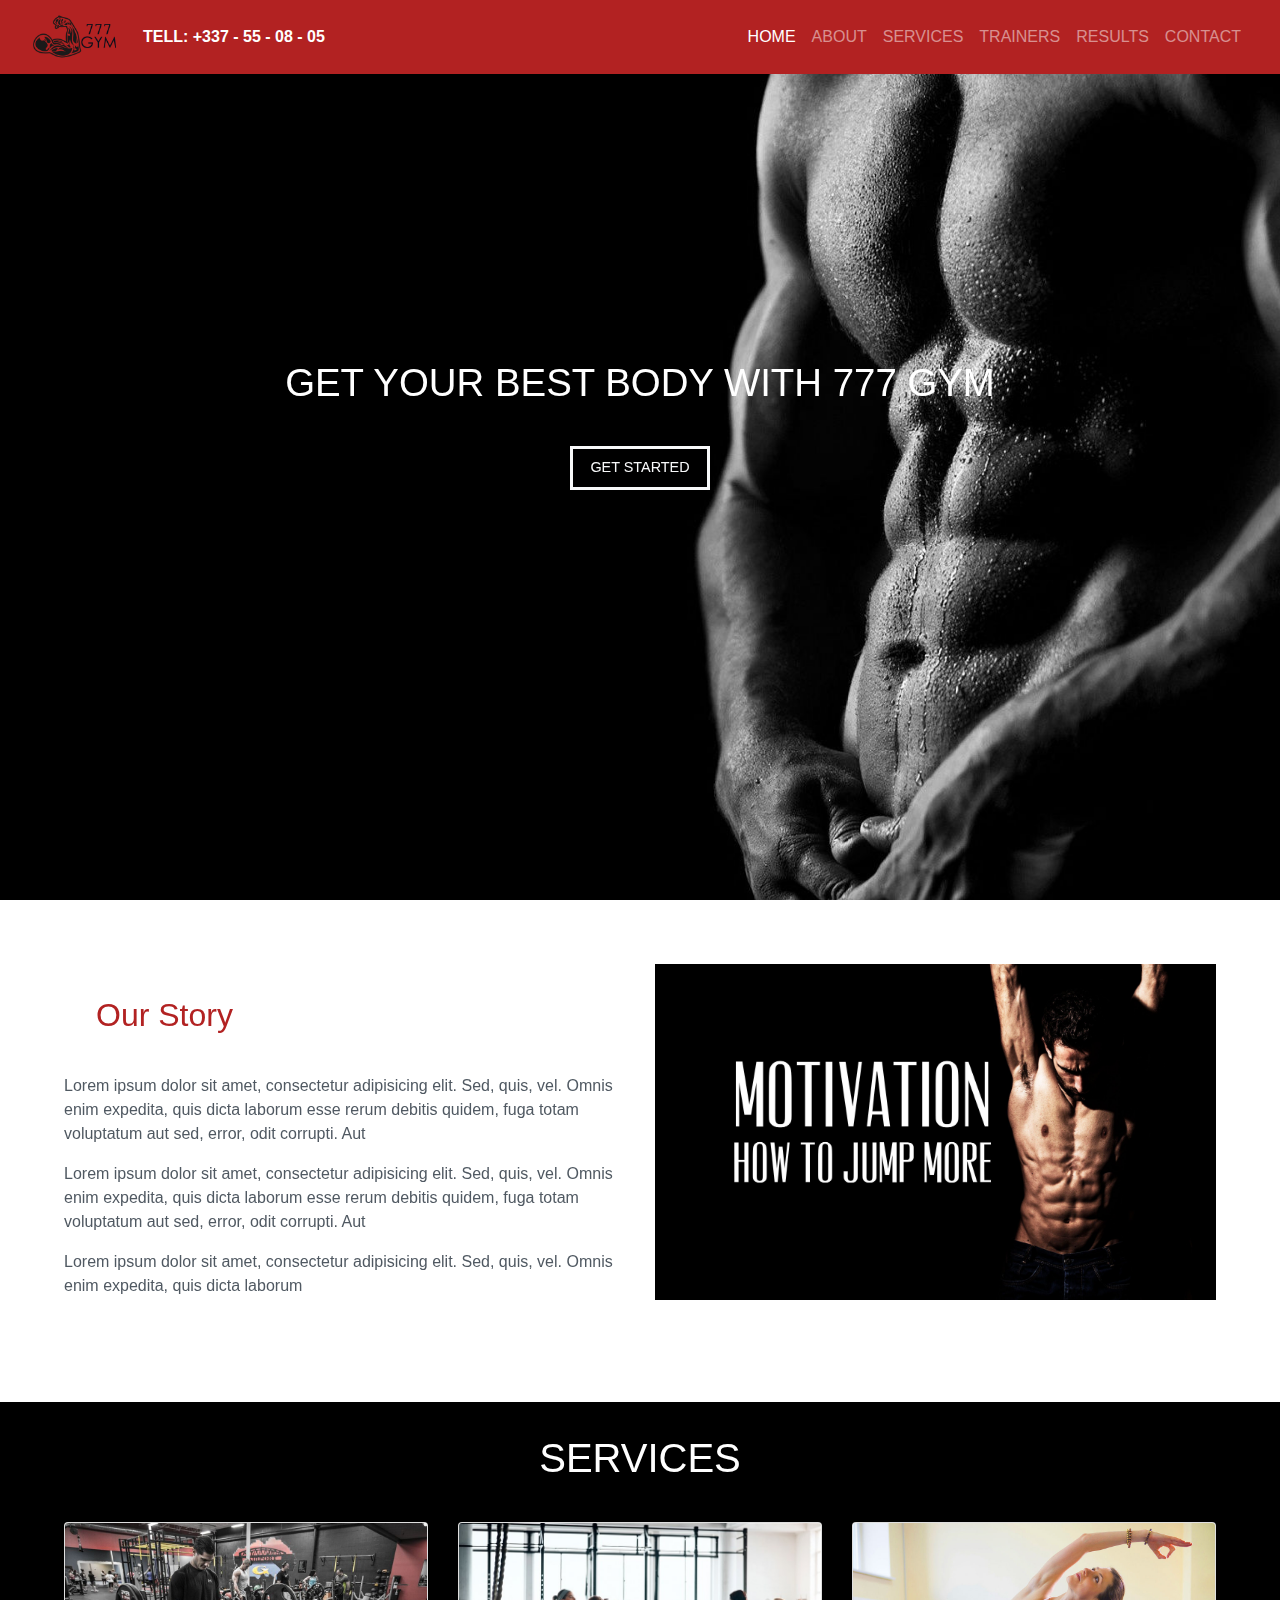
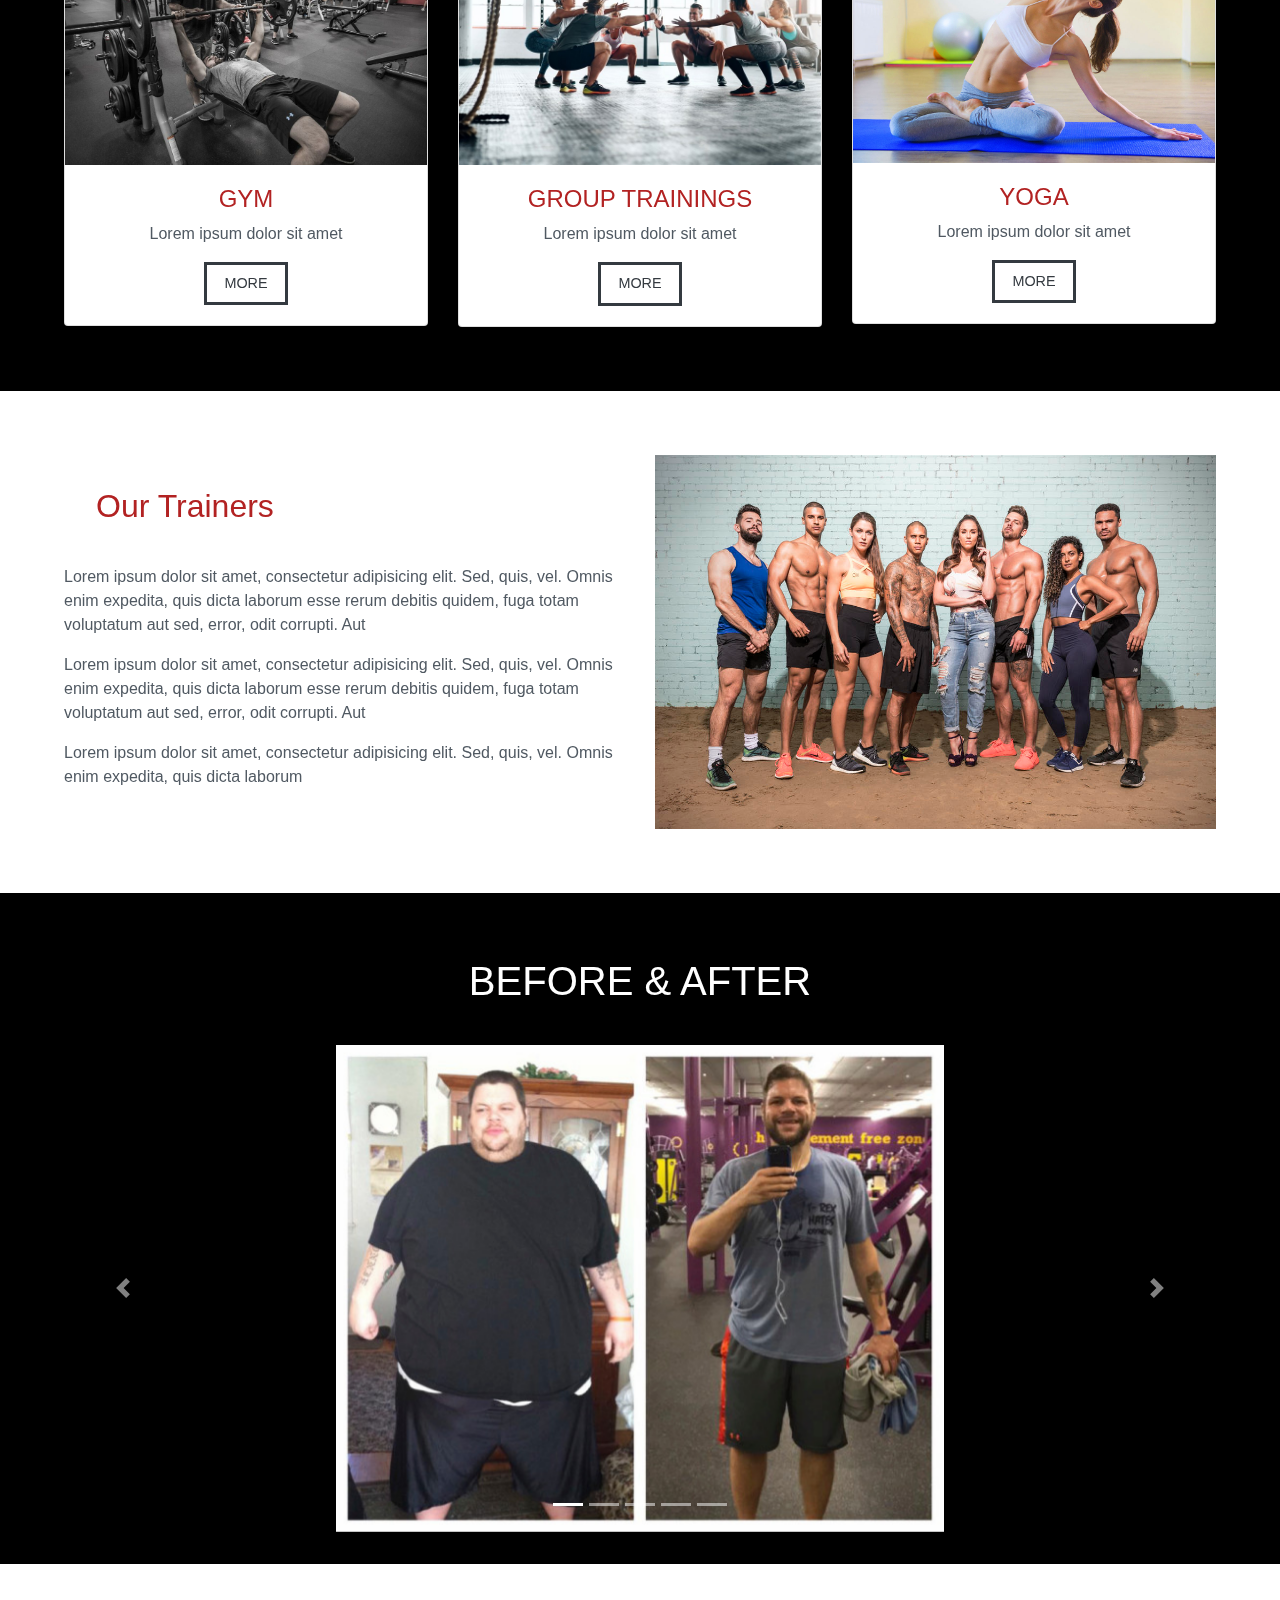
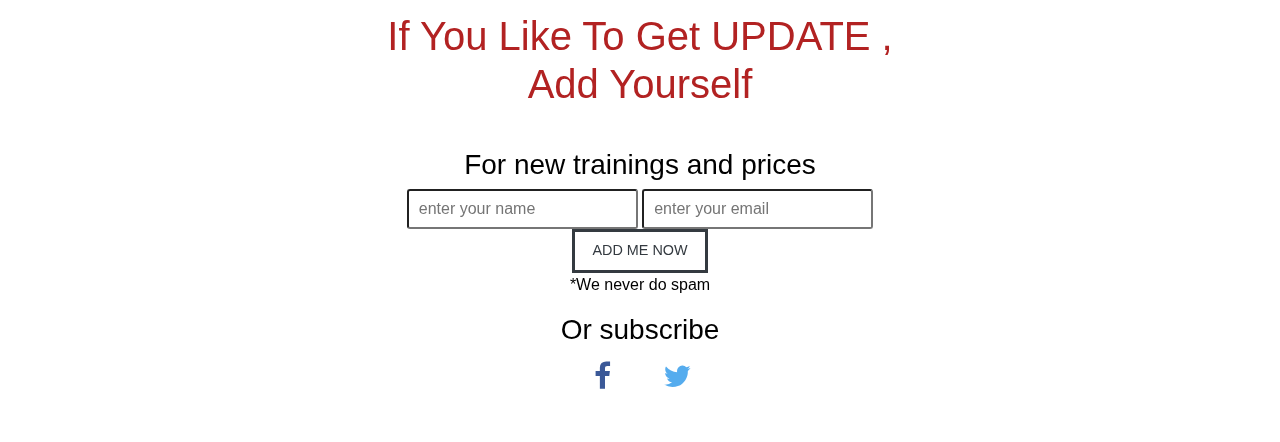
==== fitness/index.html @ ab0f04ff "fitness" ====
<!DOCTYPE html>
<head>
	<meta charset="utf-8">
	<meta name="viewport" content="width=device-width, initial-scale=1">
	<title>Fitness</title>
	<link rel="stylesheet" href="https://cdnjs.cloudflare.com/ajax/libs/font-awesome/4.7.0/css/font-awesome.min.css">
	<link rel="stylesheet" href="https://stackpath.bootstrapcdn.com/bootstrap/4.1.0/css/bootstrap.min.css">
	<link rel="stylesheet" href="main.css">
</head>
<body data-spy="scroll" data-target="#menu">

<!-- Start home section -->

<div id="home">

<!-- Navigation -->

<nav class="navbar navbar-dark navbar-expand-md fixed-top">
	<div class="container-fluid">
		<a href="#" class="navbar-brand">
			<img src="img/logo.png" alt="logo">
		</a>
		<strong>
			TELL: +337 - 55 - 08 - 05
		</strong>
		<button class="navbar-toggler" type="button" data-toggle="collapse" data-target="#menu">
			<span class="navbar-toggler-icon"></span>
		</button>
		<div class="collapse navbar-collapse" id="menu">
			<ul class="navbar-nav ml-auto">
				<li class="nav-item">
					<a href="#home" class="nav-link">
						Home
					</a>
				</li>
				<li class="nav-item">
					<a href="#about" class="nav-link">
						About
					</a>
				</li>
				<li class="nav-item">
					<a href="#services" class="nav-link">
						Services
					</a>
				</li>
				<li class="nav-item">
					<a href="#trainers" class="nav-link">
						Trainers
					</a>
				</li>
				<li class="nav-item">
					<a href="#results" class="nav-link">
						Results
					</a>
				</li>
				<li class="nav-item">
					<a href="#contact" class="nav-link">
						Contact
					</a>
				</li>
			</ul>
		</div>
	</div>	
</nav>

<!-- Start Landing page -->

<div class="landing">
	<div class="home-wrap">
		<div class="home-inner">
			
		</div>
	</div>
</div>

<!-- start landing page caption -->

<div class="caption center-block text-center">
	<h3>
		get your best body with 777 gym
	</h3>
	<a href="#services" class="btn btn-outline-light">Get Started</a>
</div>
</div> <!-- End of the home section -->

<!-- start about section -->

<div id="about" class="about">
	<div class="container-fluid padding">
		<div class="row padding">
			<div class="col-md-12 col-lg-6">
				<h2 class="padding">
					Our Story
				</h2>
				<p>
					Lorem ipsum dolor sit amet, consectetur adipisicing elit. Sed, quis, vel. Omnis enim expedita, quis dicta laborum esse rerum debitis quidem, fuga totam voluptatum aut sed, error, odit corrupti. Aut
				</p>
				<p>
					Lorem ipsum dolor sit amet, consectetur adipisicing elit. Sed, quis, vel. Omnis enim expedita, quis dicta laborum esse rerum debitis quidem, fuga totam voluptatum aut sed, error, odit corrupti. Aut
				</p>
				<p>
					Lorem ipsum dolor sit amet, consectetur adipisicing elit. Sed, quis, vel. Omnis enim expedita, quis dicta laborum 
				</p>
				<br>
			</div>
			<div class="col-lg-6">
				<img src="img/wp2384495.jpg" alt="team" class="image-fluid">
			</div>
		</div>
	</div>
</div>

 <!-- End of about sectin -->

<div id="services" class="services padding">
	<h1 class="text-center">
		SERVICES
	</h1>
	<div class="row padding">
		<div class="col-md-4">
			<div class="card text-center zoom">
				<img src="img/free-weights-golds-gym.jpeg" alt="card" class="card-img-top">
				<div class="card-body">
					<h4>
						GYM
					</h4>
					<p>
						Lorem ipsum dolor sit amet
					</p>
					<a href="#about" class="btn btn-outline-dark" data-toggle="modal" data-target="#myModal">More</a>
		    	</div>
			</div>
		</div>
		<div class="col-md-4">
			<div class="card text-center zoom">
				<img src="img/170905-working-out-group-ac-512p_2b5db137b66bedb7f1d96c24b8ca1b8a.fit-760w.jpg" alt="card" class="card-img-top">
				<div class="card-body">
					<h4>
						GROUP TRAININGS
					</h4>
					<p>
						Lorem ipsum dolor sit amet
					</p>
					<a href="#about" class="btn btn-outline-dark" data-toggle="modal" data-target="#myModal">More</a>
				</div>
			</div>
		</div>
		<div class="col-md-4">
			<div class="card text-center zoom">
				<img src="img/Yoga-pose-3.jpg" alt="card" class="card-img-top">
				<div class="card-body">
					<h4>
						YOGA
					</h4>
					<p>
						Lorem ipsum dolor sit amet
					</p>
					<a href="#about" class="btn btn-outline-dark" data-toggle="modal" data-target="#myModal">More</a>
				</div>
			</div>
		</div>
	</div>
	<div id="myModal" class="modal fade" role="dialog">
						<div class="modal-dialog">
						    <div class="modal-content">
						    	<div class="modal-header">
						      		<h4 class="modal-title">777 GYM</h4>
						        	<button type="button" class="close" data-dismiss="modal">&times;</button>
						      	</div>
						      	<div class="modal-body">
						        	<p>Lorem ipsum dolor sit amet, consectetur adipisicing elit. Consequuntur vero sed tenetur pariatur, beatae nemo impedit, magnam culpa dolores, amet alias sit maiores? Quaerat commodi, magni distinctio animi, sint illum.</p>
						        	<p>
						        		TELL: +337 - 55 - 08 - 05
						        	</p>
						      	</div>
						    </div>
						</div>
					</div>
</div> <!-- end of services section -->

<!-- start trainers section -->

<div id="trainers" class="trainers">
	<div class="container-fluid padding">
		<div class="row padding">
			<div class="col-md-12 col-lg-6">
				<h2 class="padding">
					Our Trainers
				</h2>
				<p>
					Lorem ipsum dolor sit amet, consectetur adipisicing elit. Sed, quis, vel. Omnis enim expedita, quis dicta laborum esse rerum debitis quidem, fuga totam voluptatum aut sed, error, odit corrupti. Aut
				</p>
				<p>
					Lorem ipsum dolor sit amet, consectetur adipisicing elit. Sed, quis, vel. Omnis enim expedita, quis dicta laborum esse rerum debitis quidem, fuga totam voluptatum aut sed, error, odit corrupti. Aut
				</p>
				<p>
					Lorem ipsum dolor sit amet, consectetur adipisicing elit. Sed, quis, vel. Omnis enim expedita, quis dicta laborum 
				</p>
				<br>
			</div>
			<div class="col-lg-6">
				<img src="img/cgp_1622_copy.jpg" alt="team" class="image-fluid">
			</div>
		</div>
	</div>
</div>

 <!-- End of trainers sectin -->

<!-- start of the tour section -->

<div id="results" class="results padding">
	<h1 class="padding text-center">
		BEFORE & AFTER
	</h1>
	<div id="slides" class="carousel slide text-center" data-ride="carousel">
	<ul class="carousel-indicators">
		<li data-target="#slides" data-slide-to="0" class="active">
		</li>
		<li data-target="#slides" data-slide-to="1">
		</li>
		<li data-target="#slides" data-slide-to="2">	
		</li>
		<li data-target="#slides" data-slide-to="3">
		</li>
		<li data-target="#slides" data-slide-to="4">
		</li>
	</ul>
	<div class="carousel-inner">
		<div class="carousel-item active">
			<img src="img/weight-loss-couple_2_2.jpg" alt="background">
			<div class="carousel-caption">
			</div>
		</div>
		<div class="carousel-item">
			<img src="img/8-Month-Before--After-Weight-Loss-Instagram.jpg" alt="background">
		</div>
		<div class="carousel-item">
			<img src="img/98-weight-loss-before-after.png" alt="background">
		</div>
		<div class="carousel-item">
			<img src="img/59fb2aebf0886-before-after-weight-loss-success-stories-273-59d7680b9d876__700.jpg" alt="background">
		</div>
		<div class="carousel-item">
			<img src="img/o.jpg" alt="background">
		</div>
	</div>
	<a class="carousel-control-prev" href="#slides" role="button" data-slide="prev">
		<span class="carousel-control-prev-icon" aria-hidden="true"></span>
	    <span class="sr-only">Previous</span>
	</a>
    <a class="carousel-control-next" href="#slides" role="button" data-slide="next">
	    <span class="carousel-control-next-icon" aria-hidden="true"></span>
	    <span class="sr-only">Next</span>
    </a>
</div>
</div> <!-- end of the tours section -->

<!-- Contact section -->

<div id="contact" class="contact">
	<div class="container-fluid footer">
		<div class="row">
			<div class="col-3"></div>
			<div class="col-6">
				<h1 class="text-center padding">
					If You Like To Get UPDATE , Add Yourself
				</h1>
				<h3 class="text-center">
					For new trainings and prices
				</h3>
					<div class="subscripe text-center">
						<form action="" method="post">
							<input type="text" name="name" placeholder="enter your name">
							<input type="email" name="mail" placeholder="enter your email">
							<input type="submit" value="Add me now" class="btn btn-outline-dark">
						</form>
					</div>
				<p class="text-center">
					*We never do spam
				</p>
				<h3 class="text-center">
					Or subscribe
				</h3>
				<div class="social text-center">
					<a href="#" class="fa fa-facebook"></a>
					<a href="#" class="fa fa-twitter"></a>
				</div>
			</div>
		</div>
	</div>
</div> <!-- end of contact section -->

<!--- Script Source Files -->
<script src="js/jquery-3.3.1.min.js"></script>
<script src="https://stackpath.bootstrapcdn.com/bootstrap/4.1.0/js/bootstrap.min.js"></script>
<script src="js/main.js"></script>
</body>
</html>
---- fitness/main.css ----
body {
	overflow-x: hidden; /*--right gutter fix--*/
  font-family: sans-serif;
  color: #505962;
}

strong {
	color: #fff;
}

.no-padding {
  padding: 0;
}

.navbar {
  text-transform: uppercase;
  background-color: #B22222;
}

.navbar-brand img {
  height: 3rem;
}

.home-inner {
  background-image: url("img/1c44b9a9297b6fad9057296490487cd5.jpg");
}

.caption {
  width: 100%;
  max-width: 100%;
  position: absolute;
  top: 40%;
  z-index: 1;
}

.caption h3 {
  color: #fff;
  font-size: 2.4rem;
  text-transform: uppercase;
  padding-bottom: 2rem;
}

.btn {
  border-width: medium;
  border-radius: 0;
  text-transform: uppercase;
  padding: .5rem 1.1rem;
  font-size: .9rem;
}

.btn:hover {
	color: #fff;
	border-color: #8B0000;
	background-color: #B22222;
}

.image-fluid {
  width: 100%;
}

.padding {
  padding: 2rem;
}


.no-padding .col-md-6 {
  padding: 0;
}

.about h2 {
	color: #B22222;
}

.services {
	background-color: #000;
}

.services h1 {
	color: #fff;
}

.services h4 {
	color: #B22222;
}

.services img {
	height: 100%;
}

.zoom {
    transition: transform .2s; 
}

.zoom:hover {
    transform: scale(1.1); 
}

.trainers h2 {
	color: #B22222;
}

.results {
	background-color: #000;
}

.results h1 {
	color: #fff;
}

.carousel-inner img {
  width: 50%;
  height: 40%;
}

.carousel-caption {
  position: absolute;
  top: 50%;
  transform: translateY(-50%);
}

.footer .row {
  background-color: #fff;
  color: #000;
  padding: 1rem 2rem 3rem;
}

.footer img {
  margin: 1.5rem 0;
  height: 4rem;
}

.contact h1 {
	color: #B22222;
}

.subscripe input[type="text"] , .subscripe input[type="email"] {
	padding: 6px 10px;
	border-radius: 3px;
}


.fa {
	transition: transform .2s; 
    font-size: 30px;
    width: 70px;
}

.fa:hover {
    transform: scale(1.1); 
}

.fa-facebook {
    color: #3B5998;
}

.fa-twitter {
    color: #55ACEE;
}

.social {
	margin-top: 15px;
}

@media (max-width: 576px) {
	h1 {
		font-size: 28px;
	}
	h3 {
		font-size: 22px;
	}
}



/*--- iOS Landing Page Fix --*/
.landing {
  position: relative;
  width: 100%;
  height: 100vh;
  display: table;
  background: #E9ECEF;
  z-index: -1;
}
.home-wrap {
  clip: rect(0, auto, auto, 0);
  position: absolute;
  top: 0;
  left: 0;
  width: 100%;
  height: 100%;
}
.home-inner {
  position: fixed;
  display: table;
  top: 0;
  left: 0;
  width: 100%;
  height: 100%;
  background-size: cover;
  background-position: center center;
  -webkit-transform: translateZ(0);
          transform: translateZ(0);
  will-change: transform;
}
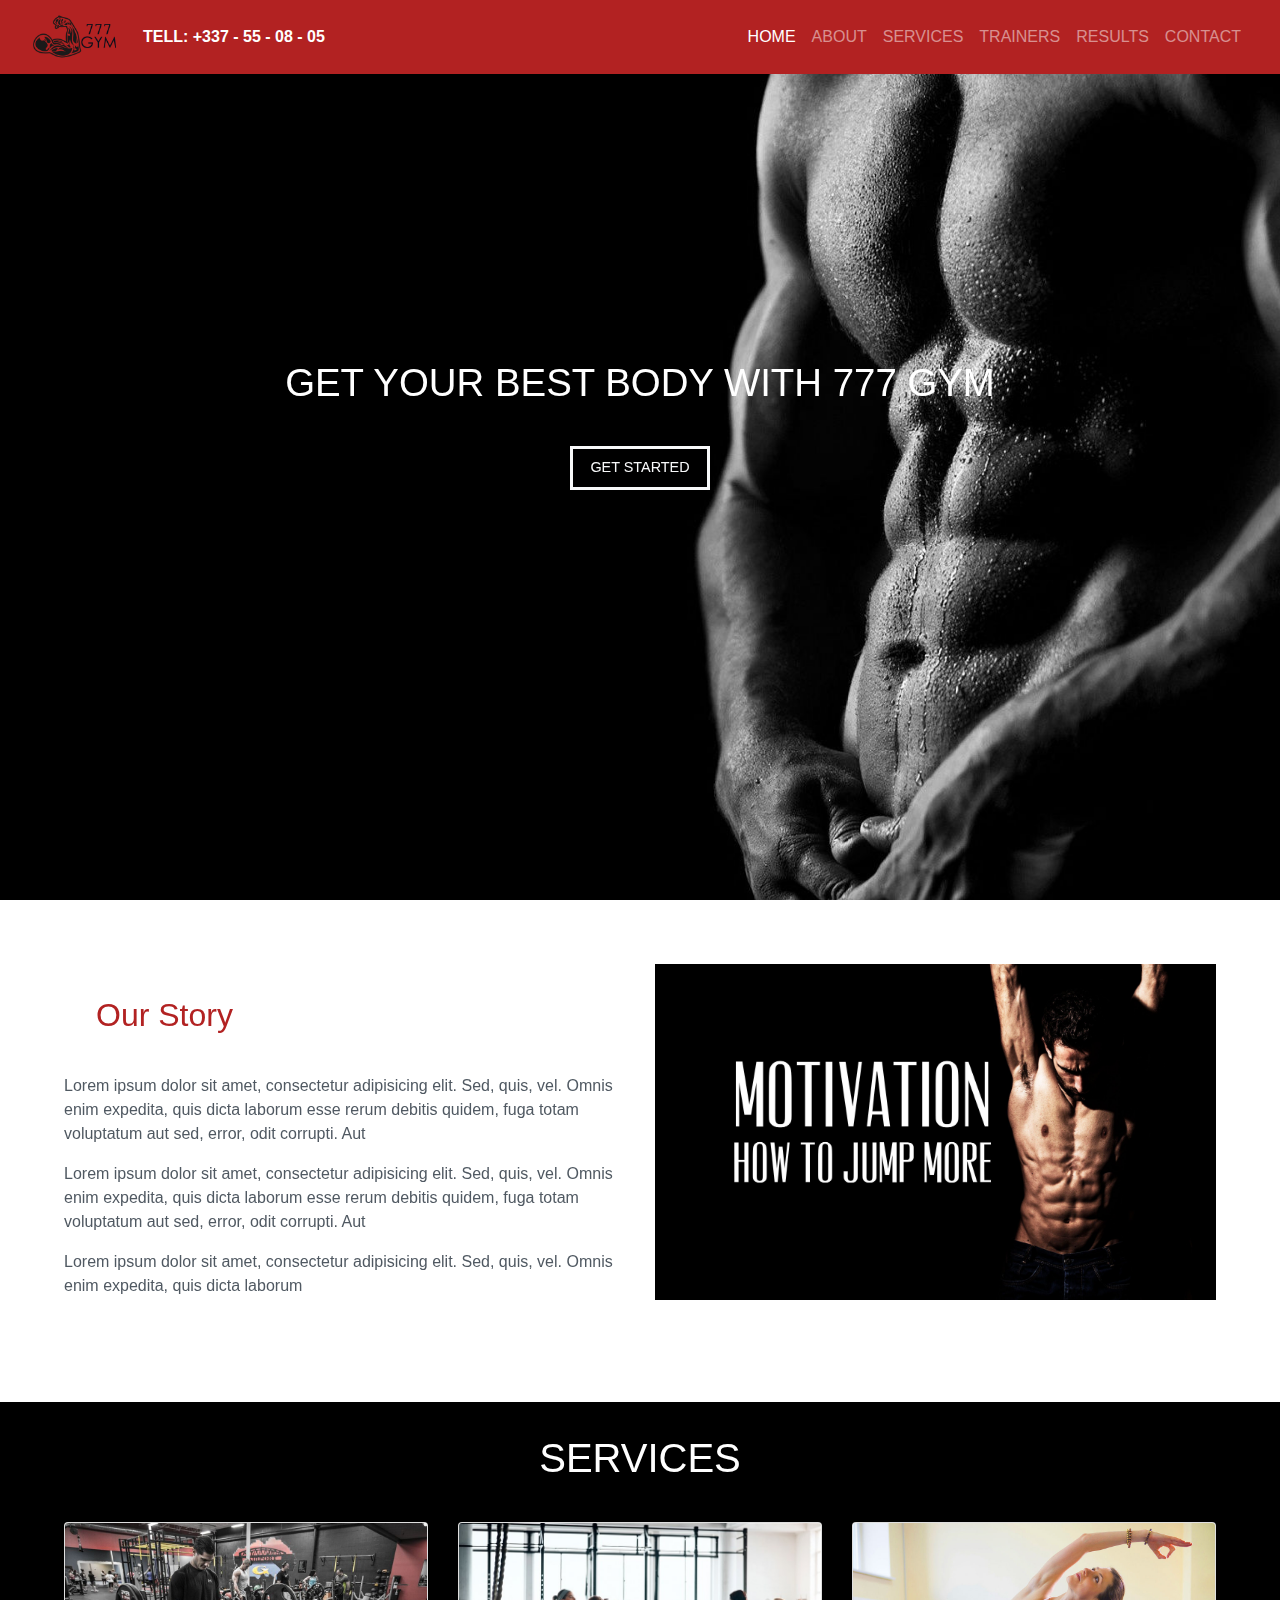
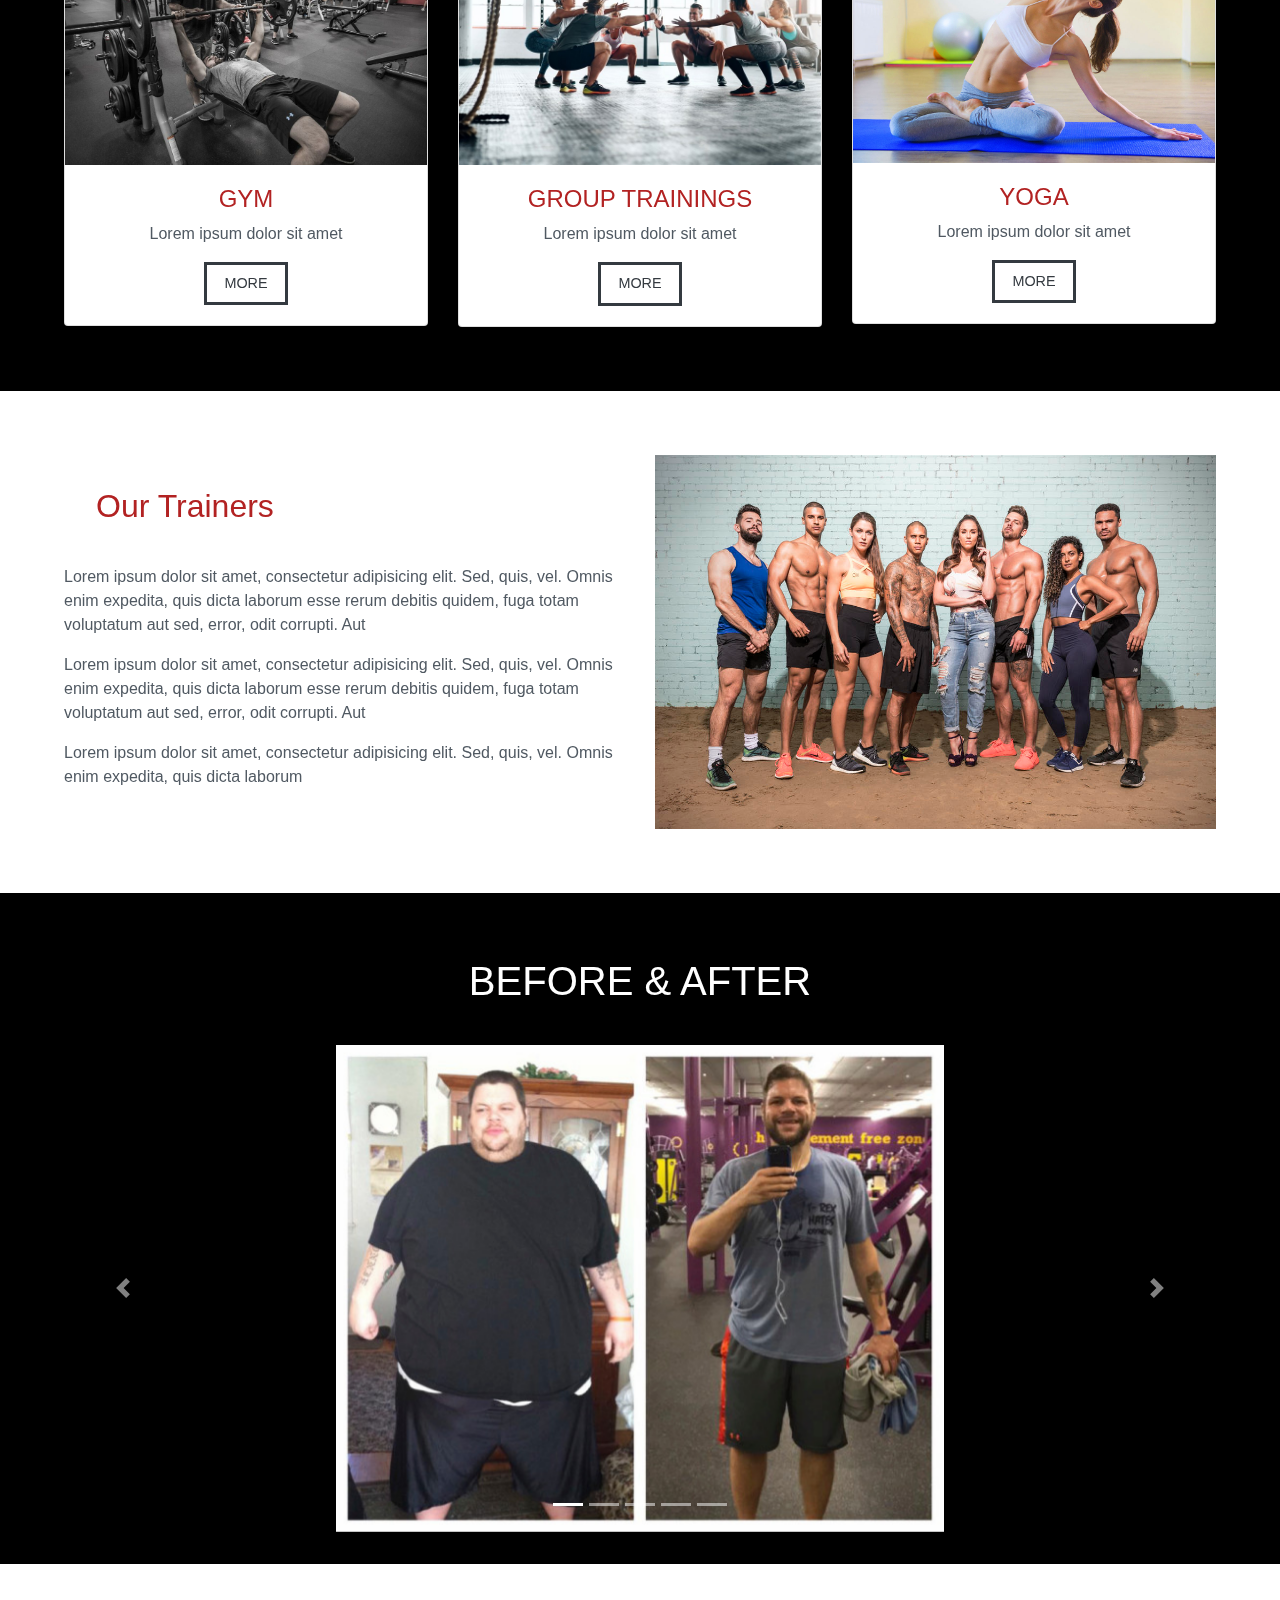
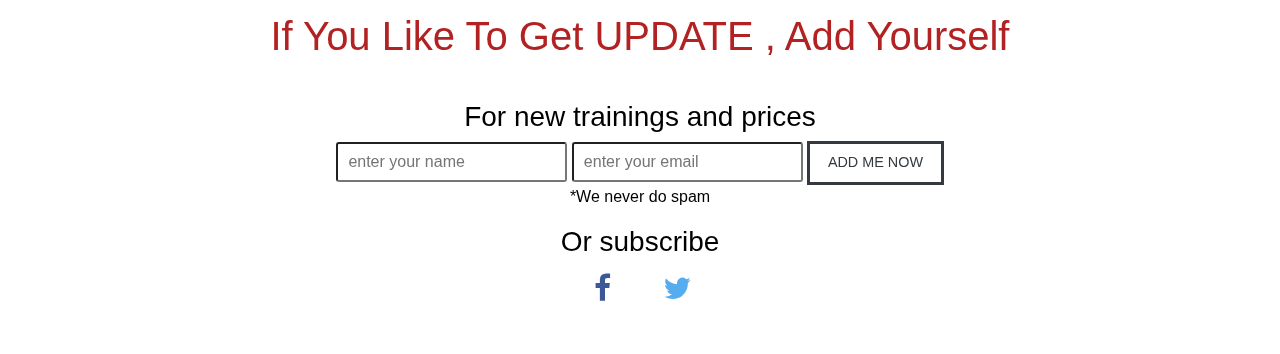
==== commit 9836fcb5: "glasses" ====
--- a/fitness/index.html
+++ b/fitness/index.html
@@ -261,8 +261,7 @@
 <div id="contact" class="contact">
 	<div class="container-fluid footer">
 		<div class="row">
-			<div class="col-3"></div>
-			<div class="col-6">
+			<div class="col-12">
 				<h1 class="text-center padding">
 					If You Like To Get UPDATE , Add Yourself
 				</h1>
